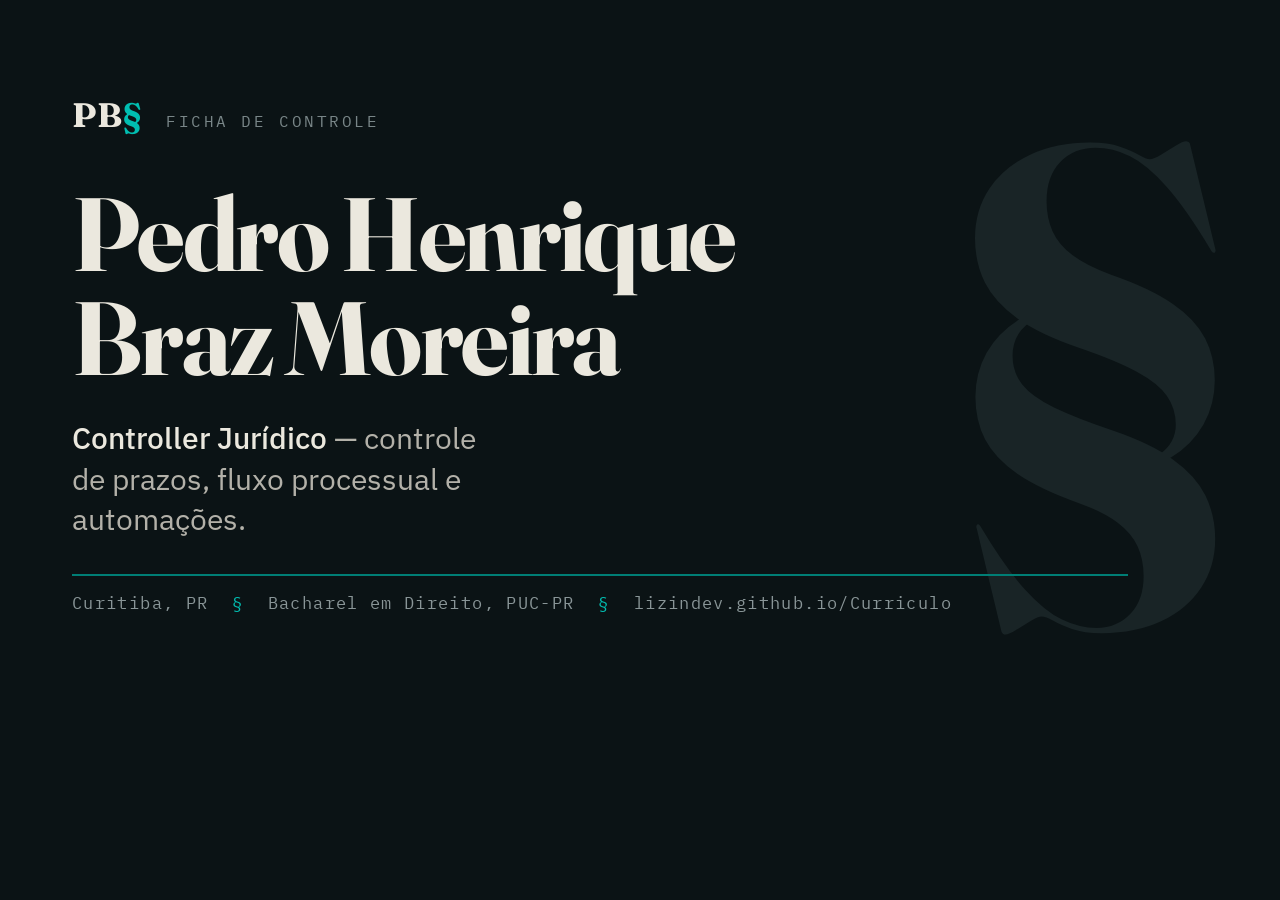
==== og-template.html @ d93bff8d "refactor: redesenha o currículo com nova estrutura e tokens OKLCH" ====
<!DOCTYPE html>
<html lang="pt-BR">
<head>
<meta charset="UTF-8">
<title>og-image — gabarito 1200×630</title>

<!--
  Gabarito do cartão social (og-image.png), 1200×630.
  Não é publicado: serve só para gerar a imagem.

  Como regerar:
    python -m http.server 8000
    chromium --headless --disable-gpu --hide-scrollbars \
      --window-size=1200,630 --screenshot=og-image.png \
      --virtual-time-budget=4000 http://localhost:8000/og-template.html

  Depois confira que o arquivo continua 1200×630 — as metatags
  og:image:width / og:image:height no index.html declaram isso.
-->

<link rel="preconnect" href="https://fonts.googleapis.com">
<link rel="preconnect" href="https://fonts.gstatic.com" crossorigin>
<link href="https://fonts.googleapis.com/css2?family=Fraunces:opsz,wght@9..144,600;9..144,700&family=IBM+Plex+Mono:wght@400;500&family=IBM+Plex+Sans:wght@400;500&display=swap" rel="stylesheet">
<link rel="stylesheet" href="tokens.css">
<style>
  *{ box-sizing:border-box; }
  html,body{ margin:0; padding:0; }
  body{
    position:relative;
    width:1200px; height:630px; overflow:hidden;
    background:var(--color-paper);
    color:var(--color-ink);
    font-family:var(--font-body);
    display:flex; flex-direction:column;
    padding:64px 72px;
  }

  /* § fantasma — a marca do site, herdada do cartão anterior */
  .card__ghost{
    position:absolute; inset-inline-end:-36px; top:50%;
    transform:translateY(-47%);
    margin:0;
    font-family:var(--font-display); font-weight:700; font-size:540px;
    line-height:1; color:var(--color-paper-3);
    user-select:none;
  }
  .card__top, .card__name, .card__role, .card__rule, .card__foot{
    position:relative; z-index:1;
  }

  .card__top{
    display:flex; align-items:baseline; gap:var(--space-lg);
    padding-bottom:var(--space-md);
  }
  .card__mark{
    font-family:var(--font-display); font-weight:700; font-size:34px; line-height:1;
  }
  .card__mark span{ color:var(--color-accent); }
  .card__line{
    margin:0;
    font-family:var(--font-outlier); font-size:16px;
    letter-spacing:0.16em; text-transform:uppercase;
    color:var(--color-faint);
  }

  .card__name{
    margin:auto 0 0;
    font-family:var(--font-display); font-weight:700; font-style:normal;
    font-size:104px; line-height:1.0; letter-spacing:-0.025em;
    font-variation-settings:"opsz" 144;
  }
  .card__role{
    margin:28px 0 0;
    font-size:30px; line-height:1.35; color:var(--color-ink-2);
    max-width:24ch;
  }
  .card__role b{ color:var(--color-ink); font-weight:500; }

  .card__rule{
    border:0; border-top:2px solid var(--color-accent-deep);
    margin:34px 0 0;
  }
  .card__foot{
    margin:var(--space-md) 0 0;
    display:flex; gap:var(--space-lg); flex-wrap:wrap;
    font-family:var(--font-outlier); font-size:17px;
    letter-spacing:0.08em; color:var(--color-muted);
  }
  .card__foot span{ color:var(--color-accent); }
</style>
</head>
<body>

  <p class="card__ghost" aria-hidden="true">§</p>

  <div class="card__top">
    <p class="card__mark">PB<span>§</span></p>
    <p class="card__line">Ficha de controle</p>
  </div>

  <h1 class="card__name">Pedro Henrique<br>Braz Moreira</h1>

  <p class="card__role"><b>Controller Jurídico</b> — controle de prazos, fluxo processual e automações.</p>

  <hr class="card__rule">
  <p class="card__foot">
    Curitiba, PR <span>§</span> Bacharel em Direito, PUC-PR <span>§</span> lizindev.github.io/Curriculo
  </p>

</body>
</html>
---- tokens.css ----
/* =============================================================
   tokens.css — sistema de design do currículo
   Tema custom (tuned) · vibe: "ficha de controle, arquivo noturno, precisão"
   Ancorado no teal da identidade existente (#2FB4A8 → oklch 72% .128 186).

   Todo valor de cor e de fonte da página passa por um token daqui.
   Nenhum hex, oklch ou font-family solto em styles.css.
   ============================================================= */

:root{

  /* ---------- cor ----------------------------------------------------
     Neutros levemente frios (matiz 210), inclinados na direção do
     acento sem virar verde. Tinta cor de pergaminho (matiz 88) — o
     contraste morno/frio é o que dá profundidade sem sombra.
     Contraste verificado: tinta 15.3:1 · secundária 8.8:1 ·
     apagada 6.1:1 · discreta 5.0:1 · acento 8.1:1 (todos AA/AAA).
     -------------------------------------------------------------------- */
  --color-paper:       oklch(18.0% 0.012 210);   /* fundo da página        */
  --color-paper-2:     oklch(21.5% 0.014 210);   /* elevação 1 (cartões)   */
  --color-paper-3:     oklch(25.0% 0.015 210);   /* elevação 2 (hover)     */
  --color-ink:         oklch(93.0% 0.013  88);   /* texto principal        */
  --color-ink-2:       oklch(76.0% 0.011  92);   /* texto secundário       */
  --color-muted:       oklch(66.0% 0.014 210);   /* meta, datas            */
  --color-faint:       oklch(61.0% 0.016 210);   /* rótulos pequenos       */
  --color-rule:        oklch(30.0% 0.016 210);   /* fio divisor            */
  --color-rule-2:      oklch(25.5% 0.014 210);   /* fio secundário         */
  --color-accent:      oklch(72.0% 0.128 186);   /* teal — o sinal         */
  --color-accent-deep: oklch(53.0% 0.098 187);   /* teal fundo (bordas)    */
  --color-accent-ink:  oklch(18.0% 0.012 210);   /* texto sobre o acento   */
  --color-accent-ghost:oklch(72.0% 0.128 186 / 0.11); /* realce de fundo   */
  --color-focus:       oklch(76.0% 0.190 186);   /* anel de foco           */

  /* ---------- tipografia ---------------------------------------------
     2+1: display serifado + corpo sans + mono como registro único.
     O mono tem UM papel: dado (datas, chaves, siglas, colofão).
     Nunca aparece em botão ou em texto corrido.
     -------------------------------------------------------------------- */
  --font-display: "Fraunces", ui-serif, Georgia, serif;
  --font-body:    "IBM Plex Sans", ui-sans-serif, system-ui, sans-serif;
  --font-outlier: "IBM Plex Mono", ui-monospace, SFMono-Regular, monospace;

  /* escala 1.25 (terça maior) a partir de 16px */
  --text-xs:      0.7rem;      /* 11.2px — só rótulos                */
  --text-sm:      0.8125rem;   /* 13px                               */
  --text-base:    1rem;        /* 16px                               */
  --text-md:      1.125rem;    /* 18px — corpo de leitura            */
  --text-lg:      1.375rem;    /* 22px                               */
  --text-xl:      1.75rem;     /* 28px                               */
  --text-2xl:     2.25rem;     /* 36px                               */
  --text-3xl:     2.875rem;    /* 46px                               */
  --text-display:   clamp(2.5rem, 7.2vw, 5.25rem);
  --text-display-s: clamp(2rem, 5vw, 3.25rem);

  /* ---------- espaço — base 4pt, nomeado por papel ---------------- */
  --space-3xs: 0.125rem;   /*   2px */
  --space-2xs: 0.25rem;    /*   4px */
  --space-xs:  0.5rem;     /*   8px */
  --space-sm:  0.75rem;    /*  12px */
  --space-md:  1rem;       /*  16px */
  --space-lg:  1.5rem;     /*  24px */
  --space-xl:  2.5rem;     /*  40px */
  --space-2xl: 4rem;       /*  64px */
  --space-3xl: 6rem;       /*  96px */
  --space-4xl: 9rem;       /* 144px */

  --page-gutter:  clamp(1.25rem, 5vw, 4rem);
  --content-max:  68rem;    /* largura da coluna de conteúdo      */
  --measure:      66ch;     /* medida de leitura, 45–75 caracteres */

  /* ---------- fios e cantos ---------------------------------------- */
  --rule-hair:   1px;
  --rule-thick:  2px;
  --radius-card: 4px;
  --radius-input:3px;
  --radius-pill: 999px;

  /* ---------- movimento -------------------------------------------- */
  --ease-out:    cubic-bezier(0.16, 1, 0.3, 1);
  --ease-in:     cubic-bezier(0.7, 0, 0.84, 0);
  --ease-in-out: cubic-bezier(0.65, 0, 0.35, 1);
  --dur-micro:   120ms;
  --dur-short:   220ms;
  --dur-long:    420ms;

  /* ---------- camadas ----------------------------------------------- */
  --z-base:     1;
  --z-raised:   10;
  --z-dropdown: 100;
  --z-sticky:   200;
  --z-modal:    400;
  --z-toast:    500;
  --z-tooltip:  600;
}

/* ---------- paleta de impressão -------------------------------------
   No papel a tinta se inverte: fundo branco é ausência de tinta, não
   uma cor. O acento vira verde-petróleo escuro para sobreviver a uma
   impressora preto-e-branco (fica cinza escuro, não cinza claro).
   Contraste medido sobre branco: tinta 18.0:1 · secundária 10.0:1 ·
   apagada 5.5:1 · discreta 4.9:1 · acento 9.6:1 — todos passam AA.
   -------------------------------------------------------------------- */
@media print{
  :root{
    --color-paper:       oklch(100%  0     0);
    --color-paper-2:     oklch(100%  0     0);
    --color-paper-3:     oklch(100%  0     0);
    --color-ink:         oklch(20.5% 0.008 250);
    --color-ink-2:       oklch(38.0% 0.008 250);
    --color-muted:       oklch(52.0% 0.008 250);
    --color-faint:       oklch(55.0% 0.008 250);
    --color-rule:        oklch(78.0% 0.006 250);
    --color-rule-2:      oklch(88.0% 0.005 250);
    --color-accent:      oklch(38.0% 0.070 187);
    --color-accent-deep: oklch(38.0% 0.070 187);
    --color-accent-ink:  oklch(100%  0     0);
    --color-accent-ghost:transparent;
    --color-focus:       oklch(38.0% 0.070 187);
  }
}
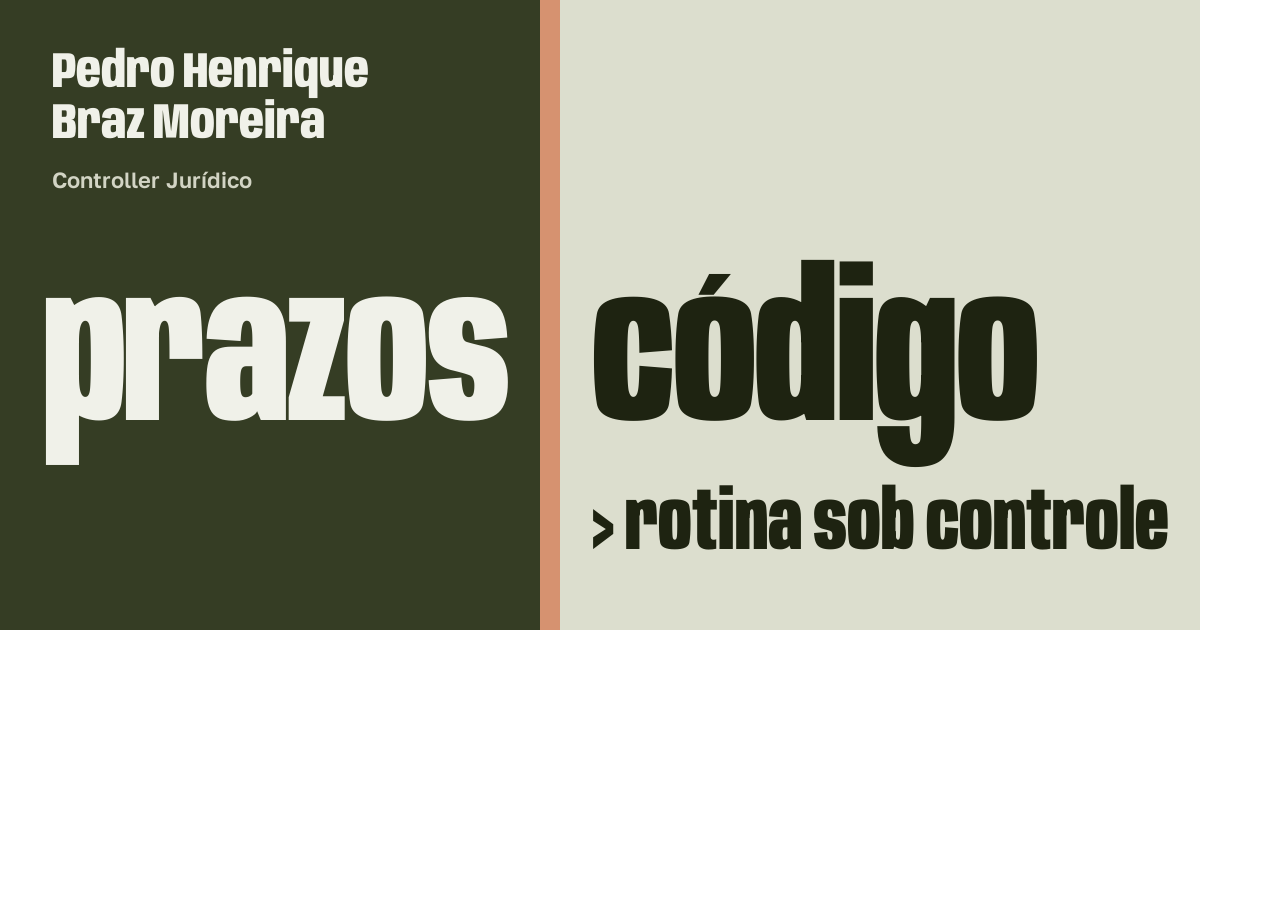
==== commit bc54e30a: "redesenha o currículo como entrada | saída, com ferramentas testáveis, tabela de competências confer" ====
--- a/og-template.html
+++ b/og-template.html
@@ -2,110 +2,44 @@
 <html lang="pt-BR">
 <head>
 <meta charset="UTF-8">
+<meta name="robots" content="noindex, nofollow">
 <title>og-image — gabarito 1200×630</title>
 
 <!--
-  Gabarito do cartão social (og-image.png), 1200×630.
-  Não é publicado: serve só para gerar a imagem.
+  Gabarito do cartão social (og-image.png), 1200×630. Só gera a imagem.
 
-  Como regerar:
-    python -m http.server 8000
-    chromium --headless --disable-gpu --hide-scrollbars \
-      --window-size=1200,630 --screenshot=og-image.png \
-      --virtual-time-budget=4000 http://localhost:8000/og-template.html
+  Como regerar (na raiz do repositório):
+    python3 -m http.server 8000
+    chromium --headless=new --hide-scrollbars --window-size=1200,630 \
+      --virtual-time-budget=4000 --screenshot=og-image.png http://localhost:8000/og-template.html
 
-  Depois confira que o arquivo continua 1200×630 — as metatags
-  og:image:width / og:image:height no index.html declaram isso.
+  O arquivo precisa continuar 1200×630: as metatags og:image:width e
+  og:image:height do index.html declaram isso.
 -->
 
-<link rel="preconnect" href="https://fonts.googleapis.com">
-<link rel="preconnect" href="https://fonts.gstatic.com" crossorigin>
-<link href="https://fonts.googleapis.com/css2?family=Fraunces:opsz,wght@9..144,600;9..144,700&family=IBM+Plex+Mono:wght@400;500&family=IBM+Plex+Sans:wght@400;500&display=swap" rel="stylesheet">
 <link rel="stylesheet" href="tokens.css">
 <style>
-  *{ box-sizing:border-box; }
-  html,body{ margin:0; padding:0; }
-  body{
-    position:relative;
-    width:1200px; height:630px; overflow:hidden;
-    background:var(--color-paper);
-    color:var(--color-ink);
-    font-family:var(--font-body);
-    display:flex; flex-direction:column;
-    padding:64px 72px;
-  }
-
-  /* § fantasma — a marca do site, herdada do cartão anterior */
-  .card__ghost{
-    position:absolute; inset-inline-end:-36px; top:50%;
-    transform:translateY(-47%);
-    margin:0;
-    font-family:var(--font-display); font-weight:700; font-size:540px;
-    line-height:1; color:var(--color-paper-3);
-    user-select:none;
-  }
-  .card__top, .card__name, .card__role, .card__rule, .card__foot{
-    position:relative; z-index:1;
-  }
-
-  .card__top{
-    display:flex; align-items:baseline; gap:var(--space-lg);
-    padding-bottom:var(--space-md);
-  }
-  .card__mark{
-    font-family:var(--font-display); font-weight:700; font-size:34px; line-height:1;
-  }
-  .card__mark span{ color:var(--color-accent); }
-  .card__line{
-    margin:0;
-    font-family:var(--font-outlier); font-size:16px;
-    letter-spacing:0.16em; text-transform:uppercase;
-    color:var(--color-faint);
-  }
-
-  .card__name{
-    margin:auto 0 0;
-    font-family:var(--font-display); font-weight:700; font-style:normal;
-    font-size:104px; line-height:1.0; letter-spacing:-0.025em;
-    font-variation-settings:"opsz" 144;
-  }
-  .card__role{
-    margin:28px 0 0;
-    font-size:30px; line-height:1.35; color:var(--color-ink-2);
-    max-width:24ch;
-  }
-  .card__role b{ color:var(--color-ink); font-weight:500; }
-
-  .card__rule{
-    border:0; border-top:2px solid var(--color-accent-deep);
-    margin:34px 0 0;
-  }
-  .card__foot{
-    margin:var(--space-md) 0 0;
-    display:flex; gap:var(--space-lg); flex-wrap:wrap;
-    font-family:var(--font-outlier); font-size:17px;
-    letter-spacing:0.08em; color:var(--color-muted);
-  }
-  .card__foot span{ color:var(--color-accent); }
+  * { box-sizing: border-box; }
+  html, body { margin: 0; }
+  body { position: relative; width: 1200px; height: 630px; overflow: hidden; display: grid; grid-template-columns: 540px 20px 640px; font-family: var(--f-body); }
+  .e { background: var(--in); color: var(--in-ink); }
+  .c { background: var(--pipe); }
+  .s { background: var(--out); color: var(--out-ink); }
+  .d { font-family: var(--f-display); font-weight: 800; font-stretch: 60%; line-height: 1; white-space: nowrap; position: absolute; margin: 0; }
+  .n { left: 52px; top: 48px; font-size: 50px; font-stretch: 72%; line-height: 1.02; white-space: pre; }
+  .r { left: 52px; top: 166px; position: absolute; margin: 0; font-size: 22px; font-weight: 600; }
+  .p { right: 692px; top: 262px; font-size: 204px; letter-spacing: -0.012em; }
+  .k { left: 592px; top: 262px; font-size: 204px; letter-spacing: -0.012em; }
+  .t { left: 592px; top: 486px; font-size: 82px; }
 </style>
 </head>
 <body>
-
-  <p class="card__ghost" aria-hidden="true">§</p>
-
-  <div class="card__top">
-    <p class="card__mark">PB<span>§</span></p>
-    <p class="card__line">Ficha de controle</p>
-  </div>
-
-  <h1 class="card__name">Pedro Henrique<br>Braz Moreira</h1>
-
-  <p class="card__role"><b>Controller Jurídico</b> — controle de prazos, fluxo processual e automações.</p>
-
-  <hr class="card__rule">
-  <p class="card__foot">
-    Curitiba, PR <span>§</span> Bacharel em Direito, PUC-PR <span>§</span> lizindev.github.io/Curriculo
-  </p>
-
+<div class="e"></div><div class="c"></div><div class="s"></div>
+<p class="d n" style="color:var(--in-ink)">Pedro Henrique
+Braz Moreira</p>
+<p class="r" style="color:var(--in-ink-2)">Controller Jurídico</p>
+<p class="d p" style="color:var(--in-ink)">prazos</p>
+<p class="d k" style="color:var(--out-ink)">código</p>
+<p class="d t" style="color:var(--out-ink)">&gt; rotina sob controle</p>
 </body>
 </html>
--- a/tokens.css
+++ b/tokens.css
@@ -1,120 +1,80 @@
 /* =============================================================
    tokens.css — sistema de design do currículo
-   Tema custom (tuned) · vibe: "ficha de controle, arquivo noturno, precisão"
-   Ancorado no teal da identidade existente (#2FB4A8 → oklch 72% .128 186).
-
-   Todo valor de cor e de fonte da página passa por um token daqui.
-   Nenhum hex, oklch ou font-family solto em styles.css.
+   Ideia: "entrada | saída". A metade escura é o que entra, a clara é o
+   que sai, e o cano de argila no meio é a ferramenta.
+   Toda cor, fonte e medida da página passa por um token daqui.
    ============================================================= */
 
-:root{
-
-  /* ---------- cor ----------------------------------------------------
-     Neutros levemente frios (matiz 210), inclinados na direção do
-     acento sem virar verde. Tinta cor de pergaminho (matiz 88) — o
-     contraste morno/frio é o que dá profundidade sem sombra.
-     Contraste verificado: tinta 15.3:1 · secundária 8.8:1 ·
-     apagada 6.1:1 · discreta 5.0:1 · acento 8.1:1 (todos AA/AAA).
-     -------------------------------------------------------------------- */
-  --color-paper:       oklch(18.0% 0.012 210);   /* fundo da página        */
-  --color-paper-2:     oklch(21.5% 0.014 210);   /* elevação 1 (cartões)   */
-  --color-paper-3:     oklch(25.0% 0.015 210);   /* elevação 2 (hover)     */
-  --color-ink:         oklch(93.0% 0.013  88);   /* texto principal        */
-  --color-ink-2:       oklch(76.0% 0.011  92);   /* texto secundário       */
-  --color-muted:       oklch(66.0% 0.014 210);   /* meta, datas            */
-  --color-faint:       oklch(61.0% 0.016 210);   /* rótulos pequenos       */
-  --color-rule:        oklch(30.0% 0.016 210);   /* fio divisor            */
-  --color-rule-2:      oklch(25.5% 0.014 210);   /* fio secundário         */
-  --color-accent:      oklch(72.0% 0.128 186);   /* teal — o sinal         */
-  --color-accent-deep: oklch(53.0% 0.098 187);   /* teal fundo (bordas)    */
-  --color-accent-ink:  oklch(18.0% 0.012 210);   /* texto sobre o acento   */
-  --color-accent-ghost:oklch(72.0% 0.128 186 / 0.11); /* realce de fundo   */
-  --color-focus:       oklch(76.0% 0.190 186);   /* anel de foco           */
-
-  /* ---------- tipografia ---------------------------------------------
-     2+1: display serifado + corpo sans + mono como registro único.
-     O mono tem UM papel: dado (datas, chaves, siglas, colofão).
-     Nunca aparece em botão ou em texto corrido.
-     -------------------------------------------------------------------- */
-  --font-display: "Fraunces", ui-serif, Georgia, serif;
-  --font-body:    "IBM Plex Sans", ui-sans-serif, system-ui, sans-serif;
-  --font-outlier: "IBM Plex Mono", ui-monospace, SFMono-Regular, monospace;
-
-  /* escala 1.25 (terça maior) a partir de 16px */
-  --text-xs:      0.7rem;      /* 11.2px — só rótulos                */
-  --text-sm:      0.8125rem;   /* 13px                               */
-  --text-base:    1rem;        /* 16px                               */
-  --text-md:      1.125rem;    /* 18px — corpo de leitura            */
-  --text-lg:      1.375rem;    /* 22px                               */
-  --text-xl:      1.75rem;     /* 28px                               */
-  --text-2xl:     2.25rem;     /* 36px                               */
-  --text-3xl:     2.875rem;    /* 46px                               */
-  --text-display:   clamp(2.5rem, 7.2vw, 5.25rem);
-  --text-display-s: clamp(2rem, 5vw, 3.25rem);
-
-  /* ---------- espaço — base 4pt, nomeado por papel ---------------- */
-  --space-3xs: 0.125rem;   /*   2px */
-  --space-2xs: 0.25rem;    /*   4px */
-  --space-xs:  0.5rem;     /*   8px */
-  --space-sm:  0.75rem;    /*  12px */
-  --space-md:  1rem;       /*  16px */
-  --space-lg:  1.5rem;     /*  24px */
-  --space-xl:  2.5rem;     /*  40px */
-  --space-2xl: 4rem;       /*  64px */
-  --space-3xl: 6rem;       /*  96px */
-  --space-4xl: 9rem;       /* 144px */
-
-  --page-gutter:  clamp(1.25rem, 5vw, 4rem);
-  --content-max:  68rem;    /* largura da coluna de conteúdo      */
-  --measure:      66ch;     /* medida de leitura, 45–75 caracteres */
-
-  /* ---------- fios e cantos ---------------------------------------- */
-  --rule-hair:   1px;
-  --rule-thick:  2px;
-  --radius-card: 4px;
-  --radius-input:3px;
-  --radius-pill: 999px;
-
-  /* ---------- movimento -------------------------------------------- */
-  --ease-out:    cubic-bezier(0.16, 1, 0.3, 1);
-  --ease-in:     cubic-bezier(0.7, 0, 0.84, 0);
-  --ease-in-out: cubic-bezier(0.65, 0, 0.35, 1);
-  --dur-micro:   120ms;
-  --dur-short:   220ms;
-  --dur-long:    420ms;
-
-  /* ---------- camadas ----------------------------------------------- */
-  --z-base:     1;
-  --z-raised:   10;
-  --z-dropdown: 100;
-  --z-sticky:   200;
-  --z-modal:    400;
-  --z-toast:    500;
-  --z-tooltip:  600;
+@font-face {
+  font-family: "Anybody";
+  src: url("fonts/anybody.woff2") format("woff2");
+  font-weight: 800;
+  font-stretch: 50% 100%;
+  font-display: swap;
+}
+@font-face {
+  font-family: "Golos Text";
+  src: url("fonts/golos-text.woff2") format("woff2");
+  font-weight: 400 600;
+  font-display: swap;
+}
+@font-face {
+  font-family: "Azeret Mono";
+  src: url("fonts/azeret-mono.woff2") format("woff2");
+  font-weight: 400 600;
+  font-display: swap;
 }
 
-/* ---------- paleta de impressão -------------------------------------
-   No papel a tinta se inverte: fundo branco é ausência de tinta, não
-   uma cor. O acento vira verde-petróleo escuro para sobreviver a uma
-   impressora preto-e-branco (fica cinza escuro, não cinza claro).
-   Contraste medido sobre branco: tinta 18.0:1 · secundária 10.0:1 ·
-   apagada 5.5:1 · discreta 4.9:1 · acento 9.6:1 — todos passam AA.
-   -------------------------------------------------------------------- */
-@media print{
-  :root{
-    --color-paper:       oklch(100%  0     0);
-    --color-paper-2:     oklch(100%  0     0);
-    --color-paper-3:     oklch(100%  0     0);
-    --color-ink:         oklch(20.5% 0.008 250);
-    --color-ink-2:       oklch(38.0% 0.008 250);
-    --color-muted:       oklch(52.0% 0.008 250);
-    --color-faint:       oklch(55.0% 0.008 250);
-    --color-rule:        oklch(78.0% 0.006 250);
-    --color-rule-2:      oklch(88.0% 0.005 250);
-    --color-accent:      oklch(38.0% 0.070 187);
-    --color-accent-deep: oklch(38.0% 0.070 187);
-    --color-accent-ink:  oklch(100%  0     0);
-    --color-accent-ghost:transparent;
-    --color-focus:       oklch(38.0% 0.070 187);
-  }
+:root {
+  color-scheme: light;
+
+  /* cor: lado escuro entra, lado claro sai */
+  --link-in: oklch(0.72 0.095 48);
+  --w-in: oklch(0.285 0.037 122);
+  --w-out: oklch(0.95 0.013 112);
+  --in: oklch(0.345 0.042 122);
+  --in-well: oklch(0.285 0.037 122);
+  --in-rule: oklch(0.46 0.037 122);
+  --in-ink: oklch(0.955 0.011 112);
+  --in-ink-2: oklch(0.865 0.022 112);
+  --out: oklch(0.895 0.022 112);
+  --out-well: oklch(0.95 0.013 112);
+  --out-rule: oklch(0.765 0.041 112);
+  --out-ink: oklch(0.245 0.032 122);
+  --out-ink-2: oklch(0.385 0.032 122);
+  --pipe: oklch(0.72 0.095 48);
+  --pipe-ink: oklch(0.245 0.032 122);
+  --accent-text: oklch(0.44 0.074 48);
+  --bad: oklch(0.44 0.13 30);
+  --good: oklch(0.43 0.09 155);
+  --focus-in: oklch(0.72 0.095 48);
+  --focus-out: oklch(0.245 0.032 122);
+  --link-out: oklch(0.245 0.032 122);
+  --clear: transparent;
+  --pipe-empty: color-mix(in oklab, var(--out) 30%, var(--in));
+  --pipe-bg: var(--pipe);
+
+  /* fontes e escala de tipo */
+  --f-display: "Anybody", "Arial Narrow", system-ui, sans-serif;
+  --f-body: "Golos Text", system-ui, sans-serif;
+  --f-mono: "Azeret Mono", ui-monospace, monospace;
+  --t-giant: clamp(5rem, 13.4vw, 12.4rem);
+  --t-h1: clamp(2.7rem, 4.6vw, 4.1rem);
+  --t-h2: clamp(2.6rem, 5.3vw, 4.9rem);
+  --t-h3: clamp(1.9rem, 3.1vw, 2.75rem);
+  --t-h4: 1.6rem;
+  --t-label: 1.15rem;
+  --t-lead: clamp(1.12rem, 1.42vw, 1.28rem);
+  --t-body: 17px;
+  --t-small: 15px;
+  --t-mono: 14px;
+
+  /* medidas e movimento */
+  --seam: 45%;
+  --pw: 20px;
+  --ks: 45%;
+  --rev-h: 0px;
+  --gut: clamp(20px, 3.2vw, 56px);
+  --gap: clamp(20px, 2.6vw, 40px);
+  --ease: cubic-bezier(0.2, 0.7, 0.2, 1);
 }
